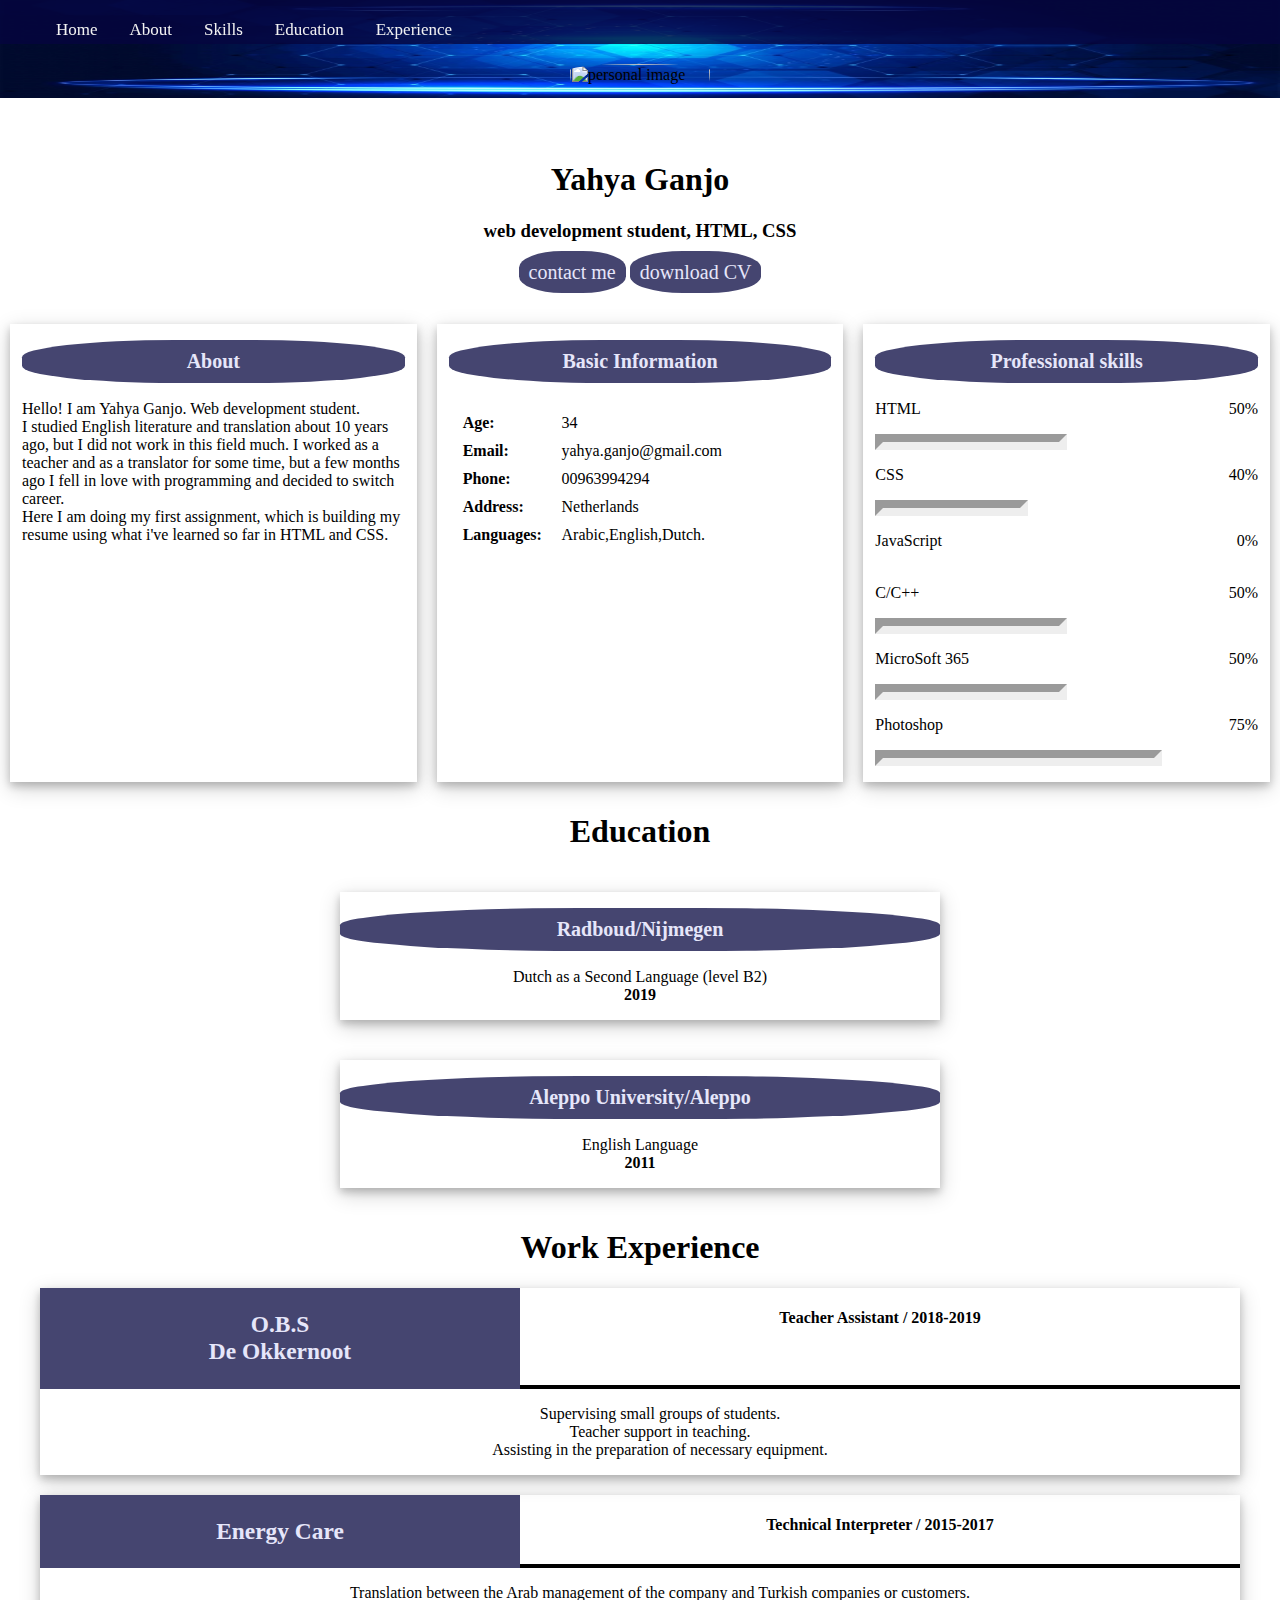
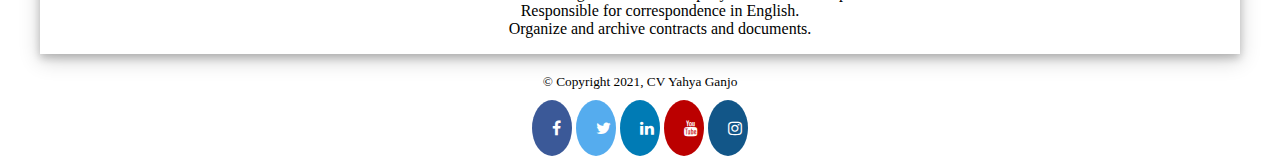
==== week1/index.html @ 31a48d6e "Rename digital resume.html to index.html" ====
<html lang="en">
<head>
    <meta charset="UTF-8">
    <meta http-equiv="X-UA-Compatible" content="IE=edge">
    <meta name="viewport" content="width=device-width, initial-scale=1.0">
    <title>My CV</title>
    <link rel="stylesheet" href="style.css">
    <link rel="stylesheet" 
    href="https://cdnjs.cloudflare.com/ajax/libs/font-awesome/4.7.0/css/font-awesome.min.css">
</head>

<body>
    <!-- The navigation bar -->
    <div class="navbar">
        <ul>
            </li><a href="#home">Home</a></li>
            </li><a href="#about">About</a></li>
            </li><a href="#skills">Skills</a></li>
            </li><a href="#education">Education</a></li>
            </li><a href="#experience">Experience</a></li>
        </ul> 
    </div>
    <!-- The header containing personal image and background -->
    <header id="home">
        <img class="personalImg" src="Untitled.jpg" width="140px" alt="personal image">
    </header>

    <!-- Main part of the webpage -->
    <main>
        <!-- The main personal info under the photo -->
        <div class="personalInf">
            <h1>Yahya Ganjo</h1>
            <h3>web development student, HTML, CSS</h3>
            <a href="#contact">contact me</a>
            <a id="about" href="#download">download CV</a>
        </div>
        <div class="FlexboxContainer">
            <!-- The 1st vertical flexbox item ( about ) -->
            <div class="FlexboxItem">
                <h2>About</h2>
                <p>Hello! I am Yahya Ganjo. Web development student.<br>
                    I studied English literature and translation about 10 years
                    ago, but I did not work in this field much. I worked as a 
                    teacher and as a translator for some time, but a few months 
                    ago I fell in love with programming and decided to switch 
                    career.<br> Here I am doing my first assignment, which is 
                    building my resume using what i've learned so far in HTML 
                    and CSS.
                </p>
            </div>
            <!-- The 2nd vertical flexbox item (Basic Info) -->
            <div class="FlexboxItem">
                <h2>Basic Information</h2>
                <table>
                    <tr>
                      <th>Age:</th>
                      <td>34</td>
                    </tr>
                    <tr>
                      <th>Email:</th>
                      <td>yahya.ganjo@gmail.com</td>
                    </tr>
                    <tr>
                      <th>Phone:</th>
                      <td>00963994294</td>
                    </tr>
                    <tr>
                        <th>Address:</th>
                        <td>Netherlands</td>
                    </tr>
                    <tr>
                        <th>Languages:</th>
                        <td>Arabic,English,Dutch.</td>
                    </tr>
                  </table>
            </div>
            <!-- The 3rd vertical flexbox item (Professional skills) -->
            <div class="FlexboxItem">
                <h2 id="skills">Professional skills</h2>
                <p>HTML<span>50%</span><br><hr class="html"></p>
                <p>CSS<span>40%</span><br><hr class="CSS"></p>
                <p>JavaScript<span>0%</span><br><br></p>
                <p>C/C++<span>50%</span><br><hr class="c"></p>
                <p>MicroSoft 365<span>50%</span><br><hr class="ms"></p>
                <p>Photoshop<span>75%</span><br><hr class="Photoshop"></p>
            </div>
        </div>
        <!-- The "Education" part -->
        <h1 id="education" style="text-align: center;">Education</h1>
        <div class="flexboxcontainer1">
            <!-- The 1st horizontal flexbox item ( Radboud ) -->
            <div class="flexboxitem1">
                <h2>Radboud/Nijmegen</h2>
                <p>Dutch as a Second Language (level B2)<br><b>2019</b></p>
            </div>
            <!-- The 2nd horizontal flexbox item ( Aleppo ) -->
            <div class="flexboxitem1">
                <h2>Aleppo University/Aleppo</h2>
                <p>English Language<br><b>2011</b></p>
            </div>
        </div>
        <!-- The "Experience" part -->
        <h1 id="experience" style="text-align: center;">Work Experience</h1>
        <!-- The 1st grid item ( Okkernoot ) -->
        <div class="GridContainer">
            <div class="GridItem1"><h3>O.B.S <br>De Okkernoot</h3></div>
            <div class="GridItem2"><h4>Teacher Assistant / 2018-2019</h4></div>
            <div class="GridItem3">
                <ul>
                    <li>Supervising small groups of students.</li>
                    <li>Teacher support in teaching.</li>
                    <li>Assisting in the preparation of necessary equipment.</li>
                </ul>
            </div>
        </div>
        <!-- The 2nd grid item ( Energy Care ) -->
        <div class="GridContainer">
            <div class="GridItem1"><h3>Energy Care</h3></div>
            <div class="GridItem2"><h4>Technical Interpreter / 2015-2017</h4></div>
            <div class="GridItem3">
                <ul>
                    <li>Translation between the Arab management of the company and Turkish companies or customers.</li>
                    <li>Responsible for correspondence in English.</li>
                    <li>Organize and archive contracts and documents.</li>
                </ul>
            </div>
        </div>
    </main>

    <!-- Footer : The bottom part of the website
        (this part-including CSS- is fully copied and pasted from w3school) -->

    <footer>
        <div class="copyright"><small>&copy; Copyright 2021, CV Yahya Ganjo</small></div>
        <a href="#" class="fa fa-facebook"></a>
        <a href="#" class="fa fa-twitter"></a>
        <a href="#" class="fa fa-linkedin"></a>
        <a href="#" class="fa fa-youtube"></a>
        <a href="#" class="fa fa-instagram"></a>
    </footer>
</body>
</html>
---- week1/style.css ----
body {
    margin: 0;
    height: 100%;
  }

  * {
    box-sizing: border-box;
  }

  /* The navigation bar */

  .navbar {
    background-color: rgba(5, 5, 63, 0.808);
    position: fixed;
    top: 0;
    width: 100%;
  }
  
  .navbar a {
    float: left;
    display: block;
    color: #f2f2f2;
    text-align: center;
    padding: 4px 16px;
    text-decoration: none;
    font-size: 17px;
  }

  /* The header containing personal image and background */
  header {
    background-image: url('tech\ background.jpg');
    background-size: 100% 70%;
    background-repeat: no-repeat;
  }
  .personalImg {
    border-radius: 50%;
    margin-left: auto;
    margin-right: auto;
    padding-top: 5%;
    display: block;
  }

  /* The main personal info under the photo */

  .personalInf {
    text-align: center;
    padding-bottom: 30px;
  }
  .personalInf a, h2 {
    background-color: rgba(5, 5, 63, 0.747);
    border-radius: 40%;
    font-size: 20px;
    text-decoration:none;
    padding: 10px;
    color: lavender;
    text-align: center;
  }

  /* The vertical flexbox items ( about, Basic Info, Professional skills ) */

  .FlexboxContainer {
    display: flex;
    justify-content: space-evenly;
  }
  .FlexboxItem {
    box-shadow: 0 4px 8px 0 rgba(0, 0, 0, 0.2), 0 6px 20px 0 rgba(0, 0, 0, 0.19);
    padding: 0 12px;
    width: 270px;
    flex-grow: 1;
    margin: 10px;
  }
  .FlexboxItem table {
    text-align: left;
    width: 80%;
    padding: 8px;
  }
  .FlexboxItem th, .FlexboxItem td {
    padding: 4px;
  }
  span {
    float: right;
  }
  hr { 
    margin-left: 0;
    border-width: 8px;
  }
  .html, .c, .ms {
    width: 50%;
  }
  .CSS {
    width: 40%;
  }
  .Photoshop {
    width: 75%;
  }

  /* The horizontal flexbox items ( Education ) */

  .flexboxcontainer1 {
    display: flex;
    flex-direction: column;
    justify-content: space-evenly;
    align-items: center;
  }
  .flexboxitem1 {
    box-shadow: 0 4px 8px 0 rgba(0, 0, 0, 0.2), 0 6px 20px 0 rgba(0, 0, 0, 0.19);
    width: 600px;
    margin: 20px;
    max-height: fit-content;
  }
  
  .flexboxitem1 p {
   text-align: center;
  }

  /* The 2 grids including their items ( Work Experience) */

  .GridContainer {
    box-shadow: 0 4px 8px 0 rgba(0, 0, 0, 0.2), 0 6px 20px 0 rgba(0, 0, 0, 0.19);
    margin: 20px 40px;
    display: grid;
    grid-template-columns: 40% 60%;
    grid-template-rows: max-content;
    text-align: center;
  }
  .GridItem1 {
    background-color: rgba(5, 5, 63, 0.747);
    color: lavender;
    font-size: 20px;
  }
  .GridItem2 {
    border-bottom: 4px solid black;
  }
  .GridItem3 {
    grid-column: 1/3;
  }
  .GridItem3 ul{
    list-style: none;
  }

  /* The footer */ 
  footer {
    text-align: center;
  }
  .copyright{
    margin: 10px;
  }

  /* The social media icons */
  .fa {
    padding: 20px;
    font-size: 30px;
    width: 30px;
    text-align: center;
    text-decoration: none;
    border-radius: 50%;
  }
  
  .fa:hover {
      opacity: 0.7;
  }

  .fa-facebook {
    background: #3B5998;
    color: white;
  }
  
  .fa-twitter {
    background: #55ACEE;
    color: white;
  }
  
  .fa-linkedin {
    background: #007bb5;
    color: white;
  }
  
  .fa-youtube {
    background: #bb0000;
    color: white;
  }
  
  .fa-instagram {
    background: #125688;
    color: white;
  }

  /* Responsive styling */
  
  @media screen and (max-width: 600px){
    .FlexboxContainer, .flexboxcontainer1{flex-wrap: wrap;}
    .FlexboxItem, .flexboxitem1{width: 90%; margin-left: auto; margin-right: auto;}
    .navbar a{float: none; width: 15%;background-color: rgba(5, 5, 63, 0.747);
    text-align: left; padding: 6px; font-size: 14px;}
    .navbar{background: none;}
    .navbar ul{margin: 0; padding: 0;}
    .GridItem1 h3{font-size: 16px;}
  }
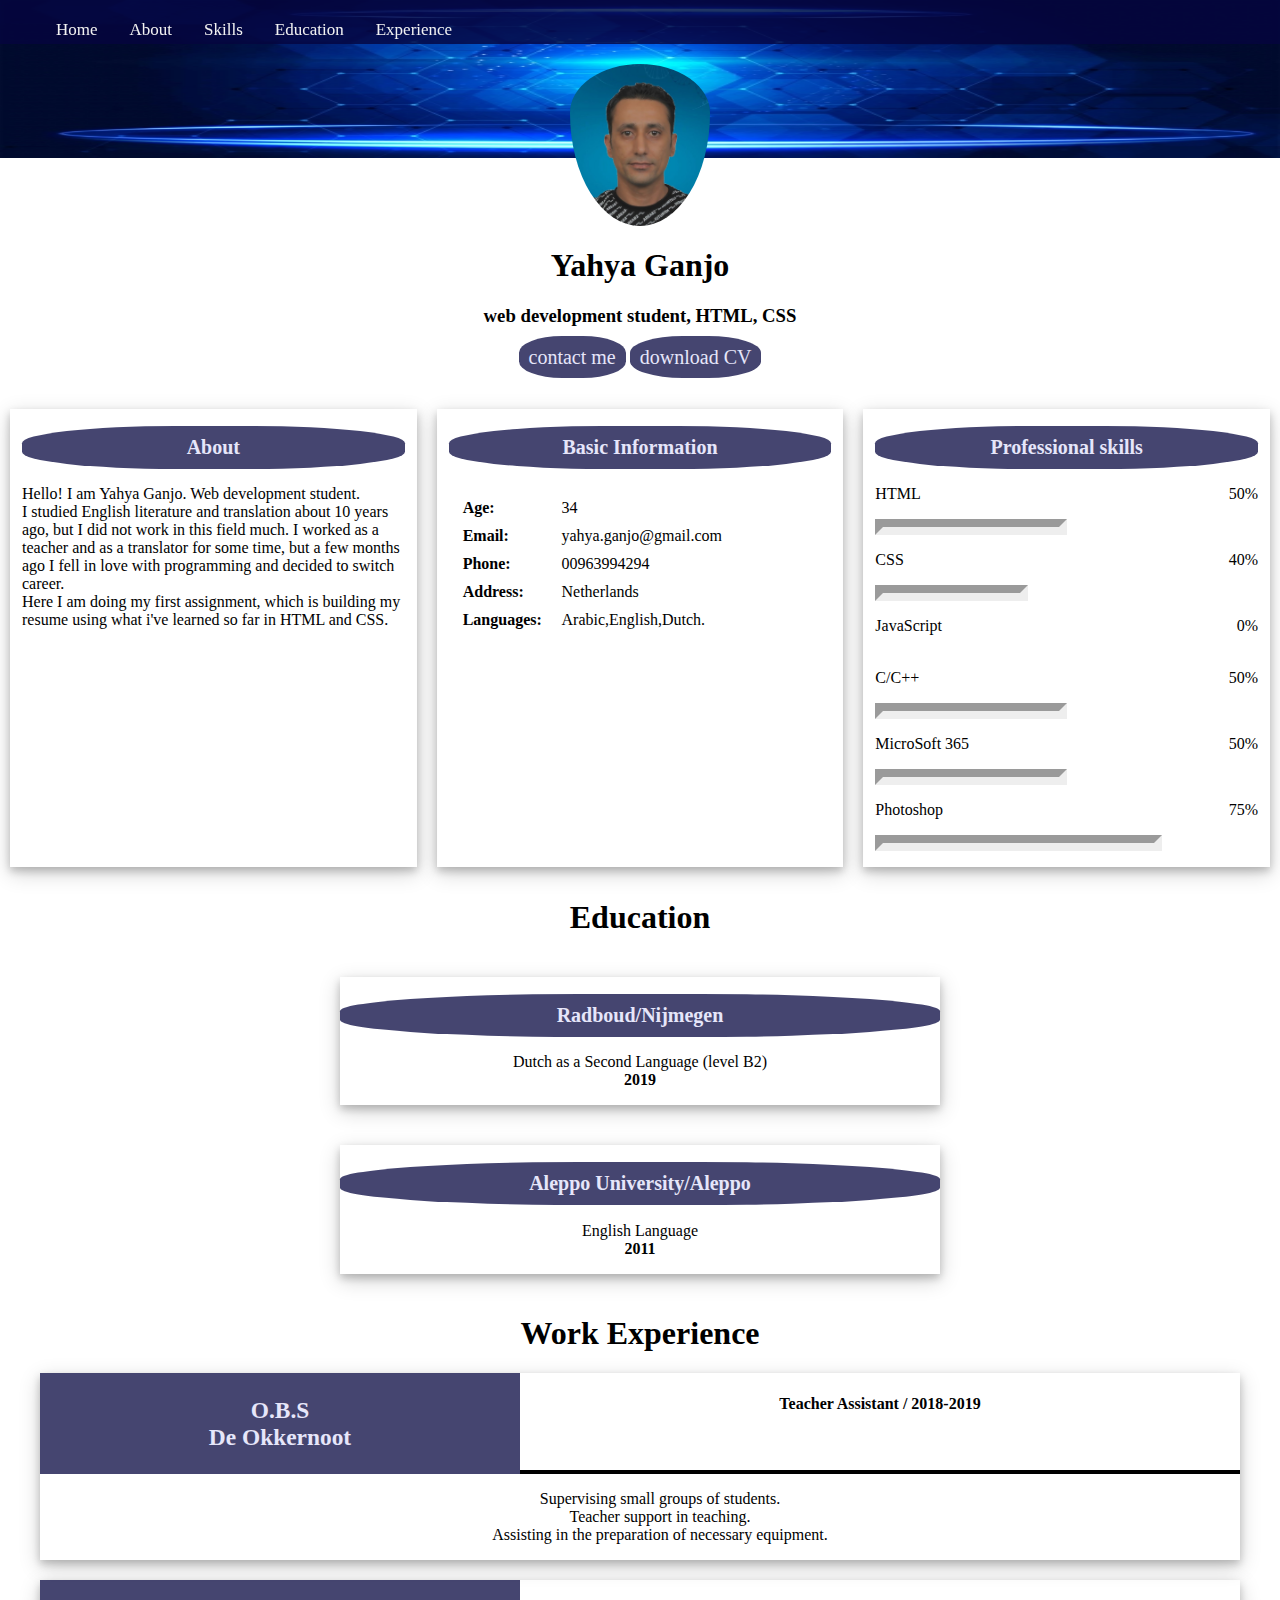
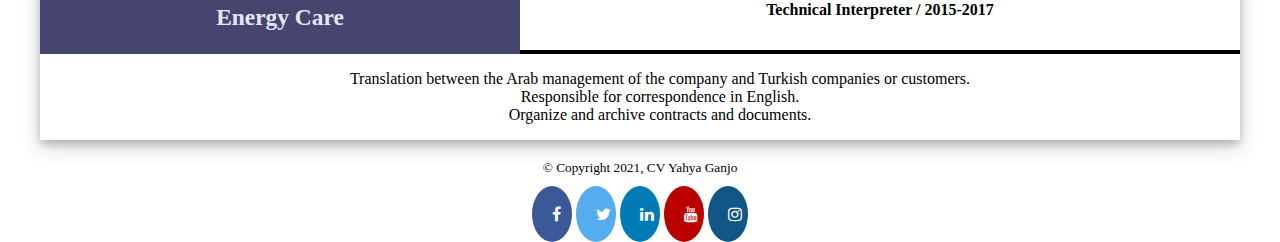
==== commit a942fd44: "Update index.html" ====
--- a/week1/index.html
+++ b/week1/index.html
@@ -22,7 +22,7 @@
     </div>
     <!-- The header containing personal image and background -->
     <header id="home">
-        <img class="personalImg" src="Untitled.jpg" width="140px" alt="personal image">
+        <img class="personalImg" src="untitled.jpg" width="140px" alt="personal image">
     </header>
 
     <!-- Main part of the webpage -->
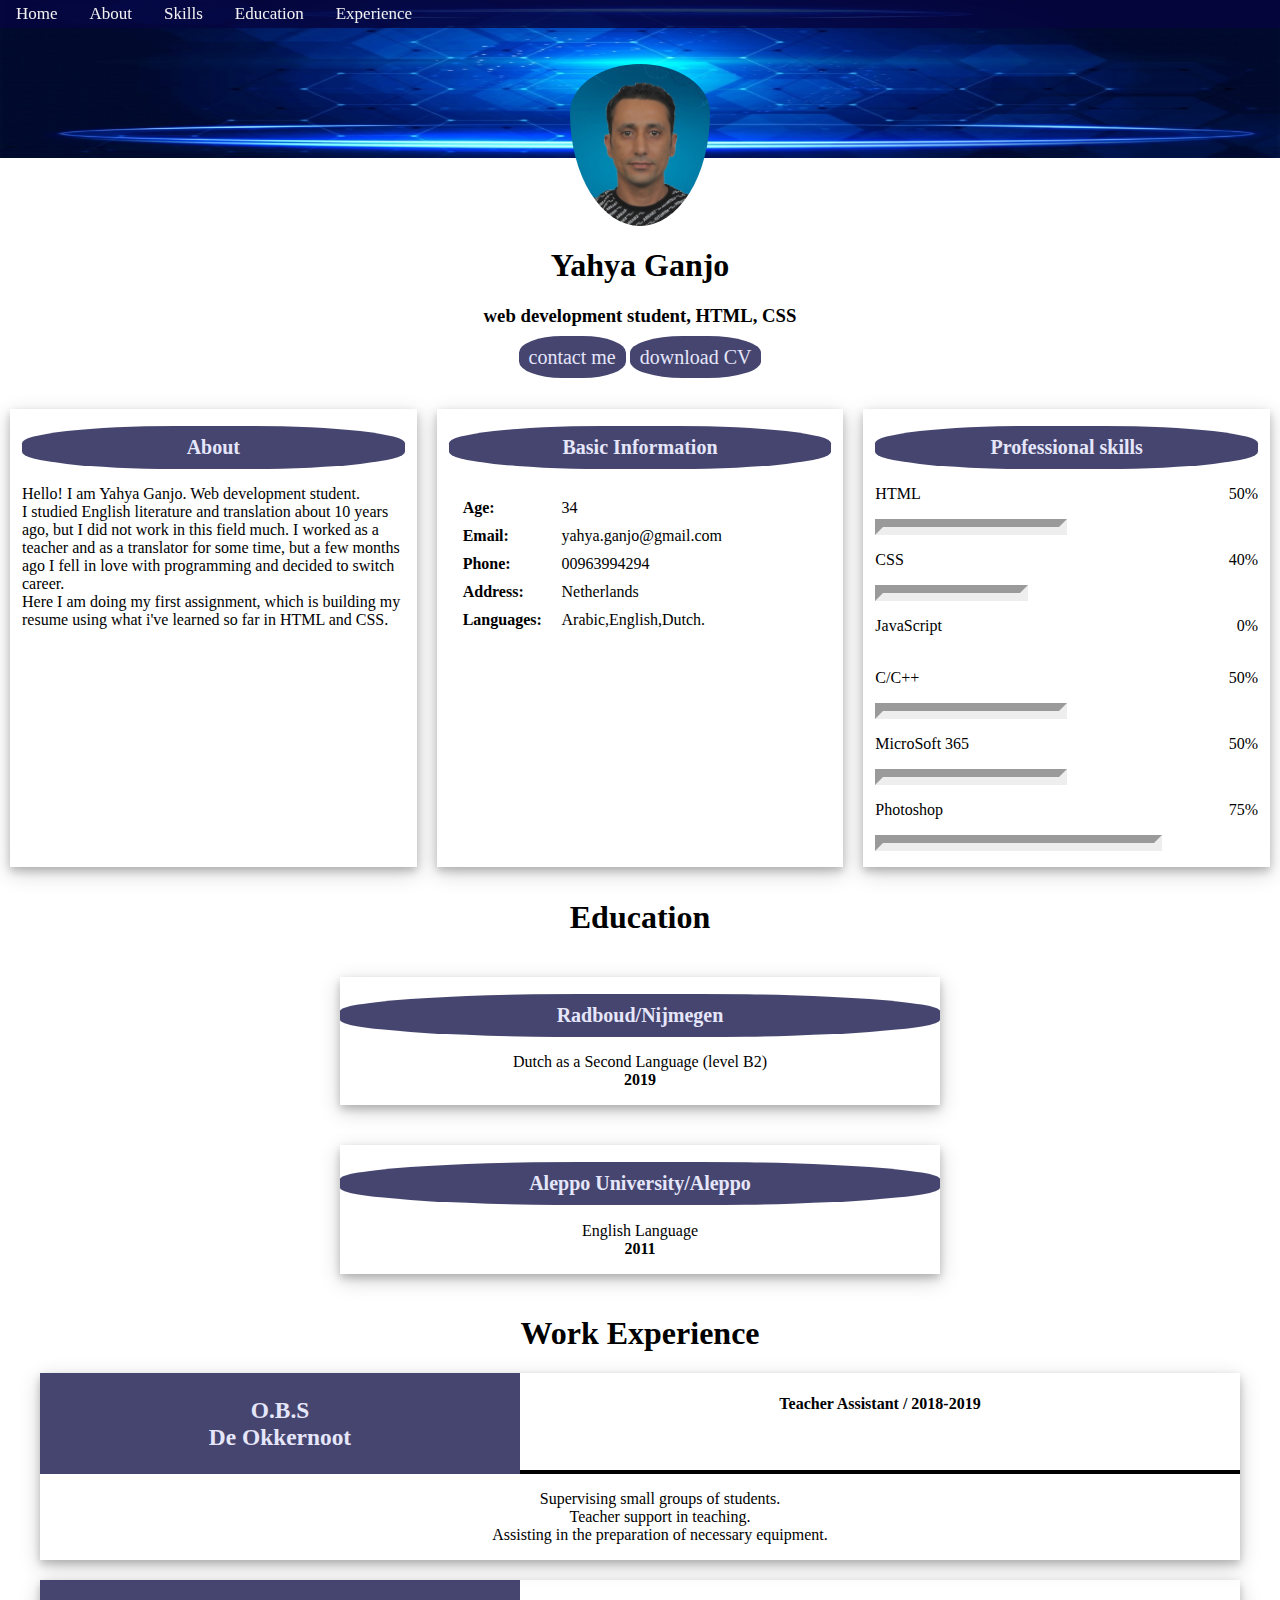
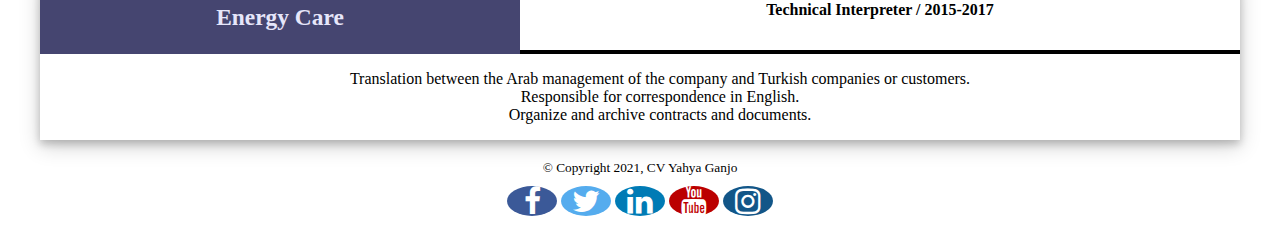
==== commit 13de66ef: "change implement before last review" ====
--- a/week1/index.html
+++ b/week1/index.html
@@ -11,15 +11,13 @@
 
 <body>
     <!-- The navigation bar -->
-    <div class="navbar">
-        <ul>
-            </li><a href="#home">Home</a></li>
-            </li><a href="#about">About</a></li>
-            </li><a href="#skills">Skills</a></li>
-            </li><a href="#education">Education</a></li>
-            </li><a href="#experience">Experience</a></li>
-        </ul> 
-    </div>
+    <ul class="navbar">
+        </li><a href="#home">Home</a></li>
+        </li><a href="#about">About</a></li>
+        </li><a href="#skills">Skills</a></li>
+        </li><a href="#education">Education</a></li>
+        </li><a href="#experience">Experience</a></li>
+    </ul> 
     <!-- The header containing personal image and background -->
     <header id="home">
         <img class="personalImg" src="untitled.jpg" width="140px" alt="personal image">
@@ -28,7 +26,7 @@
     <!-- Main part of the webpage -->
     <main>
         <!-- The main personal info under the photo -->
-        <div class="personalInf">
+        <div class="personalInfo">
             <h1>Yahya Ganjo</h1>
             <h3>web development student, HTML, CSS</h3>
             <a href="#contact">contact me</a>
--- a/week1/style.css
+++ b/week1/style.css
@@ -1,4 +1,4 @@
-body {
+  body {
     margin: 0;
     height: 100%;
   }
@@ -7,20 +7,20 @@
     box-sizing: border-box;
   }
 
+
   /* The navigation bar */
 
   .navbar {
+    display: flex;
     background-color: rgba(5, 5, 63, 0.808);
     position: fixed;
     top: 0;
     width: 100%;
+    margin: 0px;
+    padding: 0px;
   }
-  
   .navbar a {
-    float: left;
-    display: block;
     color: #f2f2f2;
-    text-align: center;
     padding: 4px 16px;
     text-decoration: none;
     font-size: 17px;
@@ -42,11 +42,11 @@
 
   /* The main personal info under the photo */
 
-  .personalInf {
+  .personalInfo {
     text-align: center;
     padding-bottom: 30px;
   }
-  .personalInf a, h2 {
+  .personalInfo a, h2 {
     background-color: rgba(5, 5, 63, 0.747);
     border-radius: 40%;
     font-size: 20px;
@@ -65,7 +65,7 @@
   .FlexboxItem {
     box-shadow: 0 4px 8px 0 rgba(0, 0, 0, 0.2), 0 6px 20px 0 rgba(0, 0, 0, 0.19);
     padding: 0 12px;
-    width: 270px;
+    width: 33%;
     flex-grow: 1;
     margin: 10px;
   }
@@ -141,58 +141,58 @@
   /* The footer */ 
   footer {
     text-align: center;
+    padding-bottom: 20px;
   }
   .copyright{
     margin: 10px;
   }
 
   /* The social media icons */
-  .fa {
-    padding: 20px;
+  footer a.fa {
     font-size: 30px;
-    width: 30px;
+    width: 50px;
     text-align: center;
     text-decoration: none;
     border-radius: 50%;
   }
   
-  .fa:hover {
+  footer a.fa:hover {
       opacity: 0.7;
   }
 
-  .fa-facebook {
+  footer a.fa-facebook {
     background: #3B5998;
     color: white;
   }
   
-  .fa-twitter {
+  footer a.fa-twitter {
     background: #55ACEE;
     color: white;
   }
   
-  .fa-linkedin {
+  footer a.fa-linkedin {
     background: #007bb5;
     color: white;
   }
   
-  .fa-youtube {
+  footer a.fa-youtube {
     background: #bb0000;
     color: white;
   }
   
-  .fa-instagram {
+  footer a.fa-instagram {
     background: #125688;
     color: white;
   }
 
   /* Responsive styling */
   
-  @media screen and (max-width: 600px){
+  @media screen and (max-width: 900px){
+    .navbar{display: block;}
     .FlexboxContainer, .flexboxcontainer1{flex-wrap: wrap;}
     .FlexboxItem, .flexboxitem1{width: 90%; margin-left: auto; margin-right: auto;}
-    .navbar a{float: none; width: 15%;background-color: rgba(5, 5, 63, 0.747);
-    text-align: left; padding: 6px; font-size: 14px;}
-    .navbar{background: none;}
-    .navbar ul{margin: 0; padding: 0;}
     .GridItem1 h3{font-size: 16px;}
+    .FlexboxItem table tr {}
+    /* this to make the content of "Basic Information"-box stack vertically at screens with less than 350px width */ 
+    .FlexboxItem table tr{display: flex; flex-flow: row wrap; justify-content: center;}
   }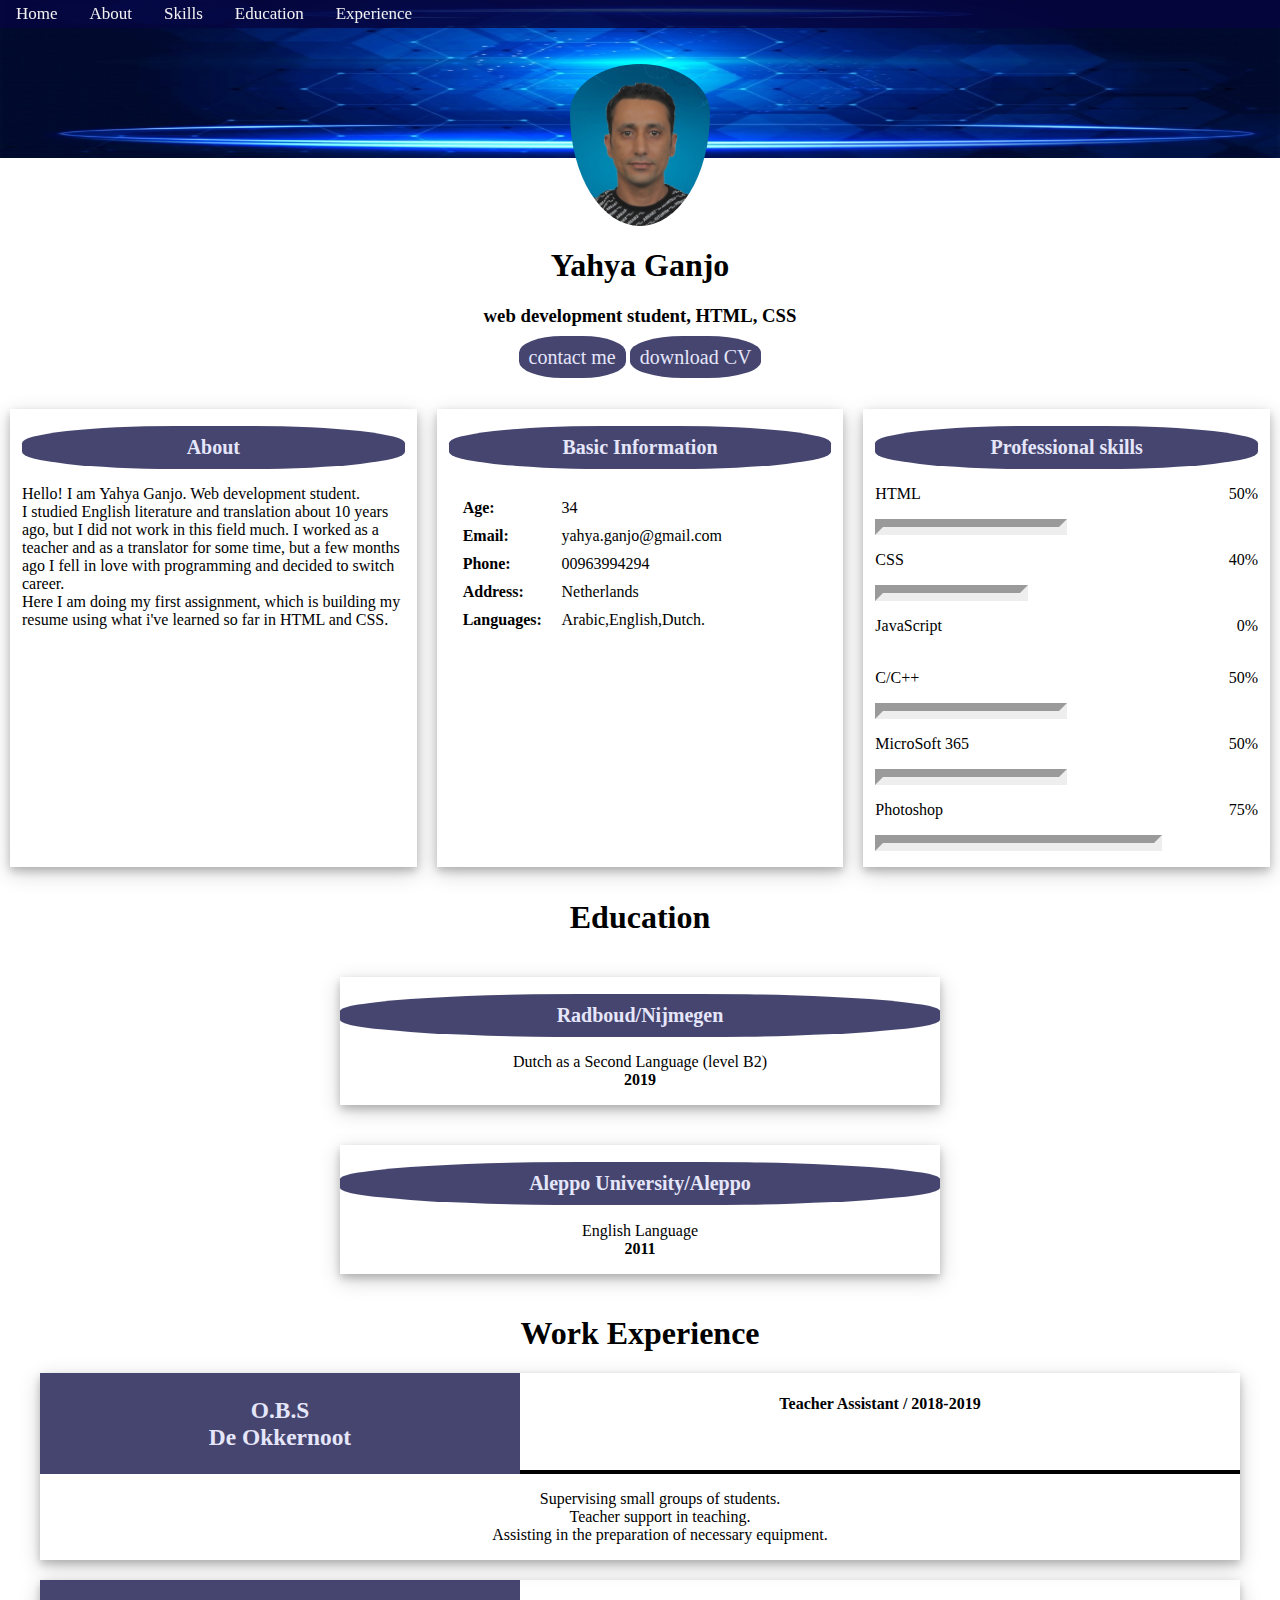
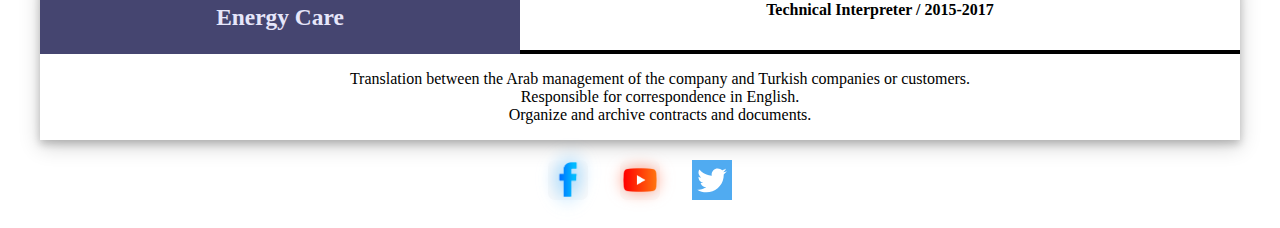
==== commit 640217f5: "social-media icons modified" ====
--- a/week1/index.html
+++ b/week1/index.html
@@ -5,8 +5,6 @@
     <meta name="viewport" content="width=device-width, initial-scale=1.0">
     <title>My CV</title>
     <link rel="stylesheet" href="style.css">
-    <link rel="stylesheet" 
-    href="https://cdnjs.cloudflare.com/ajax/libs/font-awesome/4.7.0/css/font-awesome.min.css">
 </head>
 
 <body>
@@ -20,7 +18,7 @@
     </ul> 
     <!-- The header containing personal image and background -->
     <header id="home">
-        <img class="personalImg" src="untitled.jpg" width="140px" alt="personal image">
+        <img class="personalImg" src="images/untitled.jpg" width="140px" alt="personal image">
     </header>
 
     <!-- Main part of the webpage -->
@@ -129,12 +127,19 @@
         (this part-including CSS- is fully copied and pasted from w3school) -->
 
     <footer>
-        <div class="copyright"><small>&copy; Copyright 2021, CV Yahya Ganjo</small></div>
-        <a href="#" class="fa fa-facebook"></a>
-        <a href="#" class="fa fa-twitter"></a>
-        <a href="#" class="fa fa-linkedin"></a>
-        <a href="#" class="fa fa-youtube"></a>
-        <a href="#" class="fa fa-instagram"></a>
+        <div class="social-media-container">
+            <div class="social-media-btn">
+              <img src="images/facebook.png" alt="facebook" width="80px">
+            </div>
+          
+            <div class="social-media-btn">
+              <img src="images/youtube.png" alt="youtube" width="80px">
+            </div>
+            
+            <div class="social-media-btn">
+              <img src="images/twitter.svg" alt="soundcloud" width="80px">
+            </div>
+        </div>
     </footer>
 </body>
 </html>
--- a/week1/style.css
+++ b/week1/style.css
@@ -28,7 +28,7 @@
 
   /* The header containing personal image and background */
   header {
-    background-image: url('tech\ background.jpg');
+    background-image: url('images/tech\ background.jpg ');
     background-size: 100% 70%;
     background-repeat: no-repeat;
   }
@@ -139,54 +139,28 @@
   }
 
   /* The footer */ 
-  footer {
-    text-align: center;
-    padding-bottom: 20px;
-  }
-  .copyright{
-    margin: 10px;
-  }
 
-  /* The social media icons */
-  footer a.fa {
-    font-size: 30px;
-    width: 50px;
-    text-align: center;
-    text-decoration: none;
-    border-radius: 50%;
+  .social-media-container {
+    display: flex;
+    align-items: center;
+    justify-content: center;
   }
   
-  footer a.fa:hover {
-      opacity: 0.7;
-  }
-
-  footer a.fa-facebook {
-    background: #3B5998;
-    color: white;
+  .social-media-btn {
+    width: 40px;
+    height: 40px;
+    background-color: #fafafa;
+    display: flex;
+    align-items: center;
+    justify-content: center;
+    border-radius: 7px;
+    margin-left: 1em;
+    margin-right: 1em;  
+    cursor: pointer;
   }
   
-  footer a.fa-twitter {
-    background: #55ACEE;
-    color: white;
-  }
-  
-  footer a.fa-linkedin {
-    background: #007bb5;
-    color: white;
-  }
-  
-  footer a.fa-youtube {
-    background: #bb0000;
-    color: white;
-  }
-  
-  footer a.fa-instagram {
-    background: #125688;
-    color: white;
-  }
+/* responsive styling */
 
-  /* Responsive styling */
-  
   @media screen and (max-width: 900px){
     .navbar{display: block;}
     .FlexboxContainer, .flexboxcontainer1{flex-wrap: wrap;}
@@ -195,4 +169,5 @@
     .FlexboxItem table tr {}
     /* this to make the content of "Basic Information"-box stack vertically at screens with less than 350px width */ 
     .FlexboxItem table tr{display: flex; flex-flow: row wrap; justify-content: center;}
+    .social-media-btn {margin: 0 5px;}
   }